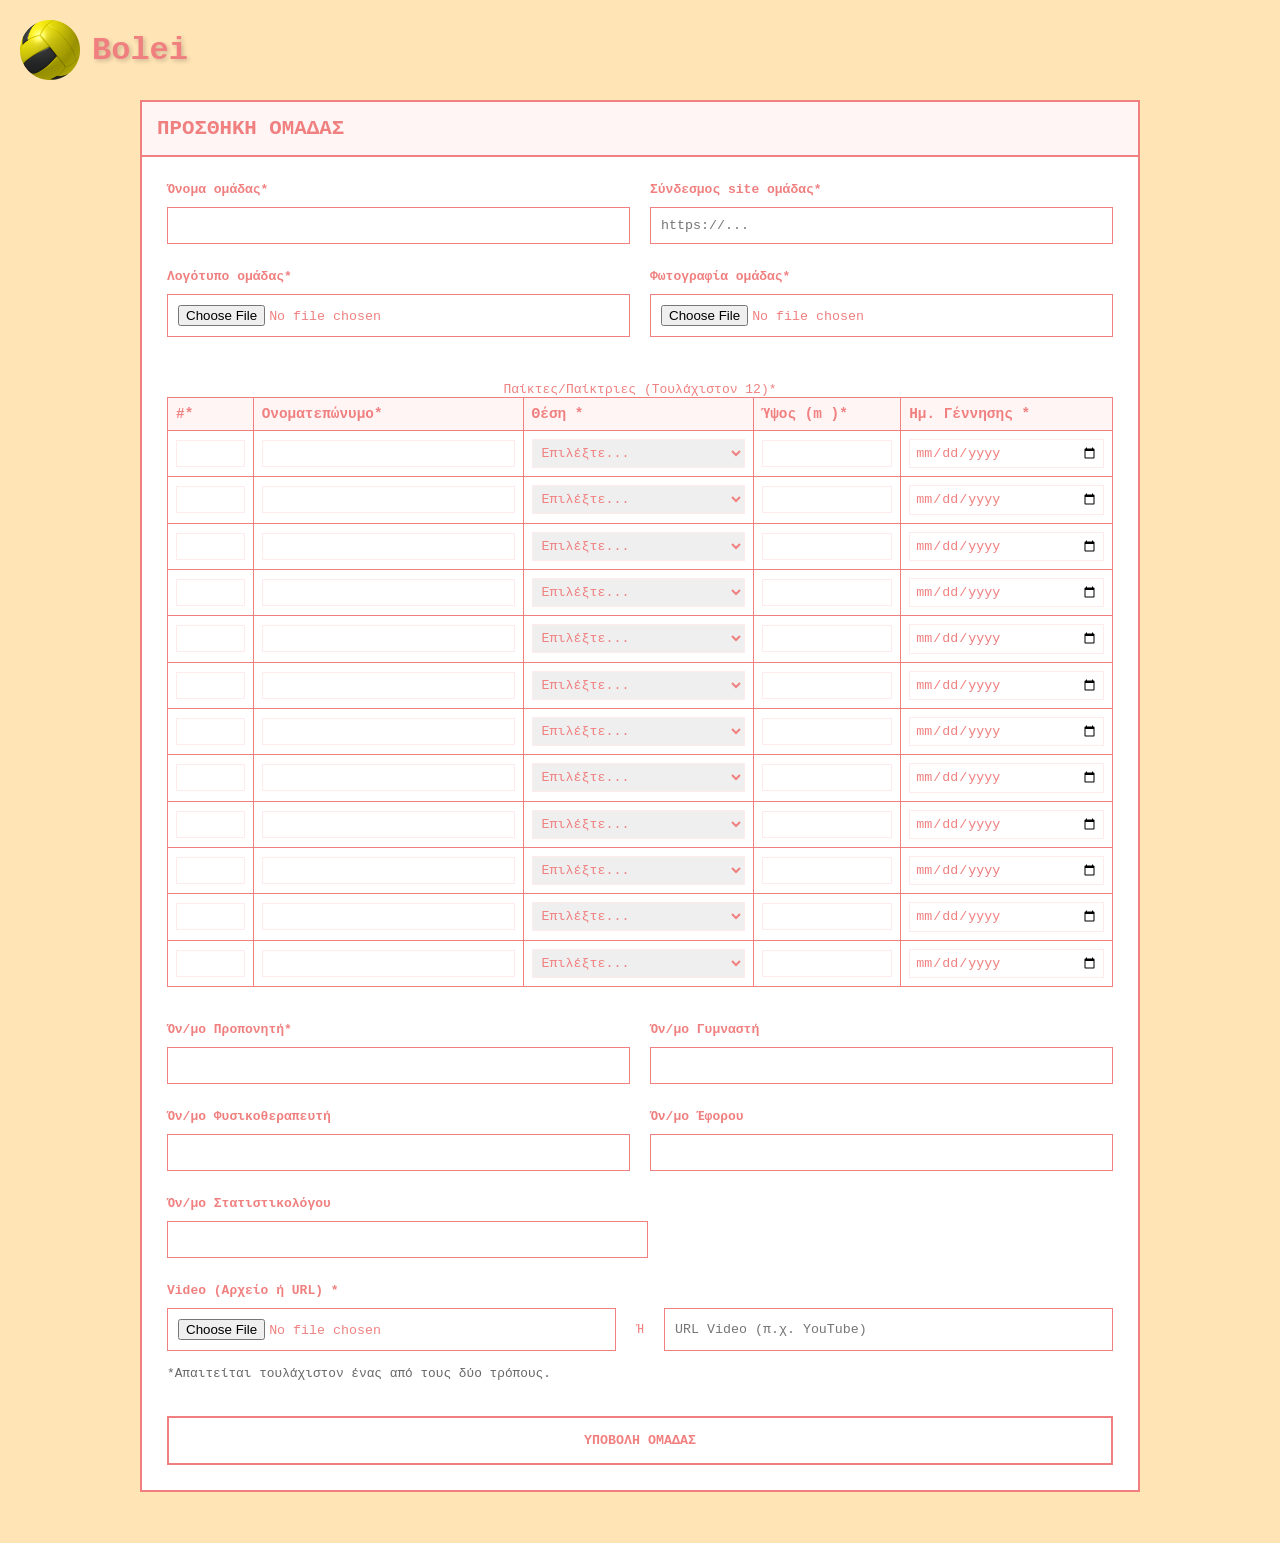
==== add_club.html @ ef6b0e01 "first commit" ====
<!DOCTYPE html>
<html lang="el">
<head>
    <meta charset="UTF-8">
    <meta name="viewport" content="width=device-width, initial-scale=1.0">
    <title>Bolei - Προσθήκη Ομάδας</title>
    <link rel="stylesheet" href="style.css">
</head>
<body>
    <a href="index.html" class="logo">
        <img src="images/mpalabolei.png" alt="Home">
        <span>Bolei</span>
    </a>
    
    <div class="form-club-container">
        <div class="form-card">
            <div class="form-header">ΠΡΟΣΘΗΚΗ ΟΜΑΔΑΣ</div>
            <form id="add-club-form" class="club-form">
                
                <div class="grid-2-col">
                    <div class="form-section">
                        <label for="team-name">Όνομα ομάδας*</label>
                        <input type="text" id="team-name" name="team_name" required>
                    </div>
                    <div class="form-section">
                        <label for="team-website">Σύνδεσμος site ομάδας*</label>
                        <input type="url" id="team-website" name="team_website" placeholder="https://..." required>
                    </div>
                </div>

                <div class="grid-2-col">
                    <div class="form-section">
                        <label for="team-logo">Λογότυπο ομάδας*</label>
                        <input type="file" id="team-logo" name="team_logo" accept="image/*" required>
                    </div>
                    <div class="form-section">
                        <label for="team-photo">Φωτογραφία ομάδας*</label>
                        <input type="file" id="team-photo" name="team_photo" accept="image/*" required>
                    </div>
                </div>

                <div class="players-table-container">
                    <label>Παίκτες/Παίκτριες (Τουλάχιστον 12)*</label>
                    <table class="players-table">
                        <thead>
                            <tr>
                                <th>#*</th>
                                <th>Ονοματεπώνυμο*</th>
                                <th>Θέση *</th>
                                <th>Ύψος (m )*</th>
                                <th>Ημ. Γέννησης *</th>
                            </tr>
                        </thead>
                        <tbody>
                            <script>
                                for (let i = 1; i <= 12; i++) {
                                    document.write(`
                                        <tr>
                                            <td><input type="number" name="player_num_${i}" min="0" max="99" step="1" required></td>
                                            <td><input type="text" name="player_name_${i}" required></td>
                                            <td>
                                                <select name="player_pos_${i}" required>
                                                    <option value="">Επιλέξτε...</option>
                                                    <option value="Outside Hitter">Outside Hitter</option>
                                                    <option value="Libero">Libero</option>
                                                    <option value="Opposite">Opposite</option>
                                                    <option value="Setter">Setter</option>
                                                    <option value="Middle Blocker">Middle Blocker</option>
                                                </select>
                                            </td>
                                            <td><input type="number" name="player_height_${i}" min="1.00" max="2.30" step="0.01" required></td>
                                            <td><input type="date" name="player_dob_${i}" required></td>
                                        </tr>
                                    `);
                                }
                            </script>
                        </tbody>
                    </table>
                </div>

                <div class="grid-2-col">
                    <div class="form-section">
                        <label for="coach-name">Όν/μο Προπονητή*</label>
                        <input type="text" id="coach-name" name="coach_name" required>
                    </div>
                    <div class="form-section">
                        <label for="trainer-name">Όν/μο Γυμναστή</label>
                        <input type="text" id="trainer-name" name="trainer_name">
                    </div>
                </div>

                <div class="grid-2-col">
                    <div class="form-section">
                        <label for="physio-name">Όν/μο Φυσικοθεραπευτή</label>
                        <input type="text" id="physio-name" name="physio_name">
                    </div>
                    <div class="form-section">
                        <label for="manager-name">Όν/μο Έφορου</label>
                        <input type="text" id="manager-name" name="manager_name">
                    </div>
                </div>

                <div class="form-section">
                    <label for="stats-name">Όν/μο Στατιστικολόγου</label>
                    <input type="text" id="stats-name" name="stats_name" style="width: 48.5%;">
                </div>

                <div class="form-section">
                    <label>Video (Αρχείο ή URL) *</label>
                    <div style="display: flex; gap: 20px;">
                        <input type="file" name="video_file" accept="video/*" style="flex: 1;">
                        <span style="align-self: center;">Ή</span>
                        <input type="url" name="video_url" placeholder="URL Video (π.χ. YouTube)" style="flex: 1;">
                    </div>
                    <small style="color: #666; font-size: 0.8rem; margin-top: 5px;">*Απαιτείται τουλάχιστον ένας από τους δύο τρόπους.</small>
                </div>

                <button type="submit" class="submit-btn">Υποβολη Ομαδας</button>
            </form>
        </div>
    </div>

    <script>
        document.getElementById('add-club-form').addEventListener('submit', function(e) {
            const videoFile = this.elements['video_file'].value;
            const videoUrl = this.elements['video_url'].value;
            
            if (!videoFile && !videoUrl) {
                e.preventDefault();
                alert('Aνεβάστε ένα video ή προσθέστε ένα URL.');
            }
        });
    </script>
</body>
</html>
---- style.css ----
body {
    font-family:monospace;
    background-color: moccasin;
    color:lightcoral;
    display: flex;
    justify-content: center;
    align-items: center;
    min-height: 100vh;
    margin: 0;
    text-align: center;
}

.logo {
    position: fixed;
    top:20px;
    left:20px;
    display: flex;
    align-items: center;
    gap: 12px;
    text-decoration: none;
    z-index: 1000;
}

.logo img {
    width:60px;
    height:60px;
    border-radius: 10%;
    border:moccasin 3px;
    box-shadow: none;
    transition: transform 0.3s;
}

.logo span {
    color:lightcoral;
    font-weight: bold;
    font-family: monospace;
    text-shadow: 2px 2px 4px rgba(0,0,0,0.2);
    font-size: 2rem;
    transition: transform 0.3s;
    display: inline-block;
}

.logo:hover img,
.logo:hover span{
    transform: scale(1.1);
}

.container {
    background: moccasin;
    padding:0cqi;
    border-radius: 1px;
}

h1 {
    margin-bottom: 2rem;
}

.selection-grid {
    display: flex;
    gap: 12px;
    justify-content:unsafe;
    flex-wrap: wrap;
    padding: 20px;
}

.selection-item {
    text-decoration: none;
    font-weight: bold;
    color: inherit;
    transition: transform 0.3s cubic-bezier(0.175, 0.885, 0.32, 1.275);
    display: flex;
    flex-direction: column;
    align-items: center;
}

.selection-item:nth-child(1) { transform: rotate(-5deg) translateY(10px); }
.selection-item:nth-child(2) { transform: rotate(2deg) translateY(-9px); }
.selection-item:nth-child(3) { transform: rotate(-2deg) translateY(5px); }
.selection-item:nth-child(4) {
    transform: rotate(2deg) translateY(3px);
    flex-basis: 35%;
    margin-top: 20px;
}
.selection-item:nth-child(5) { 
    transform: rotate(-1deg) translateY(-10px);
    flex-basis: 15%;
    margin-top: 45px;
}
.selection-item:nth-child(6) { 
    transform: rotate(2deg) translateY(-10px);
    flex-basis: 10%;
    margin-top: 45px;
}

.selection-item:hover {
    transform: scale(1.1) rotate(0deg) !important;
    z-index: 10;
}

.selection-item img {
    width: 140px;
    height: 140px;
    object-fit: cover;
}

.info {
    background: white;
    color: lightcoral;
    border: 1px solid lightcoral;
    padding: 5px 15px;
    cursor: pointer;
    font-family: monospace;
    margin-top: 10px;
}

.container-clubs {
    display: flex;
    flex-direction:column;
    width: 90%;
    max-width: 950px;
    margin-top: 100px; 
}

.club-node {
    display: flex;
    flex-direction: column;
    background: white;
    color: lightcoral;
    border: 2px solid lightcoral;
    margin-bottom: 8px;
    overflow: hidden;
    transition: all 0.3s ease;
}

.club-header {
    display: flex;
    align-items: center;
    width: 100%;
}

.club-node:hover {
    background: #fff5f5;
}

.club-logo {
    width: 65px;
    height: 65px;
    object-fit: cover;
    border-right: 2px solid lightcoral;
}

.club-name {
    flex-grow: 1;
    padding-left: 15px;
    font-weight: bold;
    text-transform: uppercase;
    text-align: left;
}

.club-node a {
    text-decoration: none;
    color: lightcoral;
}

.club-node .info {
    margin: 15px;
}


.hidden {
    display: flex;
    max-height: 0;
    overflow: hidden;
    transition: max-height 0.3s ease-in-out;
    background: white;
}

.club-node.active .hidden {
    max-height: 2000px;
    border-top: 2px solid lightcoral;
}

.media-side {
    flex: 0 0 320px;
    padding: 20px;
    border-right: 1px solid #eee;
    display: flex;
    flex-direction: column;
    gap: 15px;
}

.media-side img {
    width: 100%;
    border: 1px solid #ddd;
}

.roster-side {
    flex: 1;
    padding: 20px;
    text-align: left;
}

.coach-info {
    font-weight: bold;
    margin-bottom: 15px;
    font-size: 1.1rem;
    color: #333;
}

.roster-table {
    width: 100%;
    border-collapse: collapse;
    font-family: monospace;
    font-size: 13px;
    color: #333;
}

.roster-table th, .roster-table td {
    border: 1px solid #e0e0e0;
    padding: 8px 10px;
}

.roster-table th {
    background-color: #f8f9fa;
    color: #666;
    font-weight: normal;
}

.col-num { width: 30px; text-align: center; font-weight: bold; }
.col-name { color: #666; font-weight: 500; }
.col-pos, .col-team, .col-nat, .col-height { text-align: left; }

.roster-table tr:nth-child(even) {
    background-color: #fafafa;
}

.matches-container {
    display: flex;
    flex-direction: column;
    width: 95%;
    max-width: 950px;
    margin-top: 100px;
    margin-bottom: 50px;
}

.matches-card {
    background: white;
    color: lightcoral;
    border: 2px solid lightcoral;
    margin-bottom: 20px;
    width: 100%;
    overflow: hidden;
}

.matches-header {
    padding: 13px 9px;
    font-weight: bold;
    font-size: 1.3rem;
    background: #fff5f5;
    border-bottom: 2px solid lightcoral;
    text-align: left;
    text-transform: uppercase;
}

.matches-content {
    display: flex;
    flex-direction: column;
}

.match-item {
    display: grid;
    grid-template-columns: 1fr 2fr 1fr;
    align-items: center;
    padding: 20px;
    border-bottom: 1px solid #ffebeb;
    gap: 30px;
}

.match-item:last-child {
    border-bottom: none;
}

.team-info {
    display: flex;
    align-items: center;
    gap: 15px;
}

.team-info.home {
    justify-content: flex-end;
    text-align: right;
}

.team-info.away {
    justify-content: flex-start;
    text-align: left;
}

.team-logo-match {
    width: 60px;
    height: 60px;
    border: 1px  lightcoral;
    border-radius: 4px;
}

.team-name-match {
    font-weight: bold;
    font-size: 1.1rem;
}

.score-section {
    display: flex;
    flex-direction: column;
    align-items: center;
    min-width: 150px;
}

.main-score {
    font-size: 1.8rem;
    font-weight: bold;
    margin-bottom: 5px;
}

.set-scores {
    font-size: 0.85rem;
    color: #888;
    letter-spacing: 1px;
    white-space: nowrap;
}

.add-result-btn {
    background: white;
    color: lightcoral;
    border: 2px solid lightcoral;
    padding: 8px 20px;
    cursor: pointer;
    font-family: monospace;
    font-weight: bold;
    text-transform: uppercase;
    transition: all 0.3s ease;
}

.add-result-btn:hover {
    background: lightcoral;
    color: white;
}

.ranking-header {
    padding: 13px 9px;
    font-weight: bold;
    font-size: 1.3rem;
    background: #fff5f5;
    border-bottom: 2px solid lightcoral;
    text-align: left;
    text-transform: uppercase;
    border: 2px solid lightcoral;
}

.ranking-card {
    background-color: #fff5f5;
    width: 100%;
    overflow:auto;
    border-left: lightcoral;
    border-right: lightcoral;
}

.ranking-container {
    display: flex;
    flex-direction: column;
    width: 95%;
    max-width: 950px;
    margin-top: 100px;
    margin-bottom: 50px;
}

.ranking-content {
    display: flex;
    flex-direction: column;
}

.ranking-menu {
    display: grid;
    grid-template-columns: 50px 2fr 1fr 1fr 1fr 1fr 1fr 1fr;
    align-items: stretch;
    background: #fff5f5;
    font-weight: bold;
    border-left: 2px solid lightcoral;
    border-right: 2px solid lightcoral;
    border-bottom: 2px solid lightcoral;
    font-size: 0.9rem;
    text-transform: uppercase;
}

.ranking-menu > span {
    padding: 15px 10px;
    border-right: 1px solid #eee;
    display: flex;
    align-items: center;
    justify-content: center;
}

.ranking-menu > span:nth-child(2) {
    justify-content: flex-start !important;
    padding-left: 15px;
}

.ranking-menu > span:last-child {
    border-right: none;
}

.ranking-item {
    display: grid;
    grid-template-columns: 50px 2fr 1fr 1fr 1fr 1fr 1fr 1fr;
    align-items: stretch;
    background: white;
    border-left: 2px solid lightcoral;
    border-right: 2px solid lightcoral;
}

.ranking-item:hover {
    background: #fffafa;
}

.ranking-item > span, 
.ranking-item > .team-info-ranking {
    padding: 10px;
    border-right: 1px solid #eee;
    display: flex;
    align-items: center;
    justify-content: center;
}

.ranking-item > .team-info-ranking {
    justify-content: flex-start !important;
    padding-left: 15px;
}

.ranking-item > *:last-child {
    border-right: none;
}

.team-info-ranking {
    display: flex;
    align-items: center;
    gap: 10px;
}

.ranking-item:last-child {
    border-bottom: 2px solid lightcoral;
}
.form-container, .form-club-container {
    display: flex;
    flex-direction: column;
    width: 95%;
    margin-top: 100px;
    margin-bottom: 50px;
}

.form-container {
    max-width: 600px;
}

.form-club-container {
    max-width: 1000px;
}

.form-card {
    background: white;
    color: lightcoral;
    border: 2px solid lightcoral;
    overflow: hidden;
}

.form-header {
    padding: 15px;
    font-weight: bold;
    font-size: 1.3rem;
    background: #fff5f5;
    border-bottom: 2px solid lightcoral;
    text-align: left;
}

.result-form, .club-form {
    padding: 25px;
    display: flex;
    flex-direction: column;
    gap: 15px;
}

.form-section {
    display: flex;
    flex-direction: column;
    gap: 10px;
    text-align: left;
    margin-bottom: 10px;
}

.form-section label {
    font-weight: bold;
}

.form-section input, .form-section select {
    padding: 10px;
    border: 1px solid lightcoral;
    font-family: monospace;
    color: lightcoral;
    background: white;
}

.players-table-container {
    margin-top: 20px;
    overflow-x: auto;
}

.players-table {
    width: 100%;
    border-collapse: collapse;
    margin-bottom: 20px;
}

.players-table th, .players-table td {
    border: 1px solid lightcoral;
    padding: 8px;
    text-align: left;
}

.players-table th {
    background: #fff5f5;
    font-size: 0.9rem;
}

.players-table input, .players-table select {
    width: 100%;
    box-sizing: border-box;
    padding: 5px;
    border: 1px solid #ffebeb;
    font-family: monospace;
    color: lightcoral;
}

.grid-2-col {
    display: grid;
    grid-template-columns: 1fr 1fr;
    gap: 20px;
}

.set-inputs-header {
    display: grid;
    grid-template-columns: 1fr 1fr 1fr;
    font-weight: bold;
    text-transform: uppercase;
    font-size: 0.9rem;
    margin-bottom: 5px;
    border-bottom: 1px solid #ffebeb;
    padding-bottom: 10px;
}

.set-row {
    display: grid;
    grid-template-columns: 1fr 1fr 1fr;
    align-items: center;
    gap: 15px;
}

.set-row label {
    text-align: left;
    font-weight: bold;
}

.set-row input {
    padding: 8px;
    border: 1px solid lightcoral;
    font-family: monospace;
    text-align: center;
    color: lightcoral;
}

.file-upload-section {
    margin-top: 15px;
    padding: 20px;
    border: 1px dashed lightcoral;
    display: flex;
    flex-direction: column;
    gap: 10px;
    text-align: left;
}

.submit-btn {
    background: white;
    color: lightcoral;
    border: 2px solid lightcoral;
    padding: 15px;
    cursor: pointer;
    font-family: monospace;
    font-weight: bold;
    text-transform: uppercase;
    margin-top: 10px;
}

.submit-btn:hover {
    background: lightcoral;
    color: white;
}

.add-result-link {
    text-decoration: none;
}

/*Τρεις ταχύτητες*/

/* 1. SMARTPHONES */
@media screen and (max-width: 600px) {
    body {
        padding-top: 80px;
    }

    .logo {
        background: moccasin;
        width: 100%;
        left: 0;
        top: 0;
        padding: 10px;
        justify-content: center;
        box-shadow: 0 2px 5px rgba(0,0,0,0.1);
        position: fixed;
    }

    .logo span {
        font-size: 1.2rem;
    }
    
    .selection-grid {
        flex-direction: column;
        align-items: center;
        width: 100%;
        gap: 20px;
    }
    
    .selection-item {
        transform: none !important;
        flex-basis: 100% !important;
        width: 100%;
        margin-top: 0 !important;
    }

    .ranking-menu {
        display: none; 
    }

    .ranking-item {
        display: flex;
        flex-direction: column;
        border: 2px solid lightcoral;
        margin-bottom: 20px;
        padding: 10px;
        background: white;
    }

    .ranking-item > span, 
    .ranking-item > .team-info-ranking {
        border-right: none !important;
        border-bottom: 1px solid #eee;
        display: flex;
        justify-content: space-between !important;
        padding: 12px 5px !important;
        width: 100%;
        box-sizing: border-box;
    }

    .ranking-item > span::before {
        font-weight: bold;
        color: lightcoral;
        text-transform: uppercase;
        font-size: 0.8rem;
    }
    .ranking-item > span:nth-child(1)::before { content: "Rank: "; }
    .ranking-item > span:nth-child(3)::before { content: "Matches: "; }
    .ranking-item > span:nth-child(4)::before { content: "Wins: "; }
    .ranking-item > span:nth-child(5)::before { content: "Losses: "; }
    .ranking-item > span:nth-child(6)::before { content: "Sets Won: "; }
    .ranking-item > span:nth-child(7)::before { content: "Sets Lost: "; }
    .ranking-item > span:nth-child(8)::before { content: "Total Points: "; }

    .ranking-item > span:last-child {
        border-bottom: none;
        font-weight: bold;
        background: #fff5f5;
    }

    .match-item {
        grid-template-columns: 1fr;
        gap: 15px;
        padding: 15px;
    }
    
    .team-info {
        flex-direction: column !important;
        gap: 5px;
        align-items: center;
    }

    .team-info.home, .team-info.away {
        justify-content: center;
        text-align: center;
    }

    .score-section {
        background: #fff5f5;
        padding: 15px;
        border-radius: 8px;
        margin: 5px 0;
        border: 1px solid #ffebeb;
    }

    .club-header {
        flex-direction: column;
    }
    
    .club-logo {
        border-right: none;
        border-bottom: 2px solid lightcoral;
        width: 100%;
        height: 180px;
    }
    
    .club-name {
        padding: 20px;
        text-align: center;
    }

    .hidden {
        flex-direction: column;
    }

    .media-side {
        flex: none;
        width: 100%;
        border-right: none;
        border-bottom: 2px solid lightcoral;
    }

    .grid-2-col {
        grid-template-columns: 1fr;
    }
    
    .set-row {
        grid-template-columns: 1fr;
        gap: 5px;
        padding: 10px;
        border-bottom: 1px solid #ffebeb;
    }
}

/*  TABLETS */
@media screen and (min-width: 601px) and (max-width: 1024px) {
    .ranking-menu, .ranking-item {
        grid-template-columns: 40px 2fr 0.8fr 0.8fr 0.8fr 1fr;
        font-size: 0.8rem;
    }
    
    .ranking-menu > span:nth-child(n+7),
    .ranking-item > span:nth-child(n+7) {
        display: none; /* Hide very detailed stats */
    }

    .selection-item {
        flex-basis: 30%;
    }
}

/* LAPTOPS/DESKTOPS */
@media screen and (min-width: 1025px) {
    .container {
        max-width: 1200px;
        margin: 0 auto;
    }
}
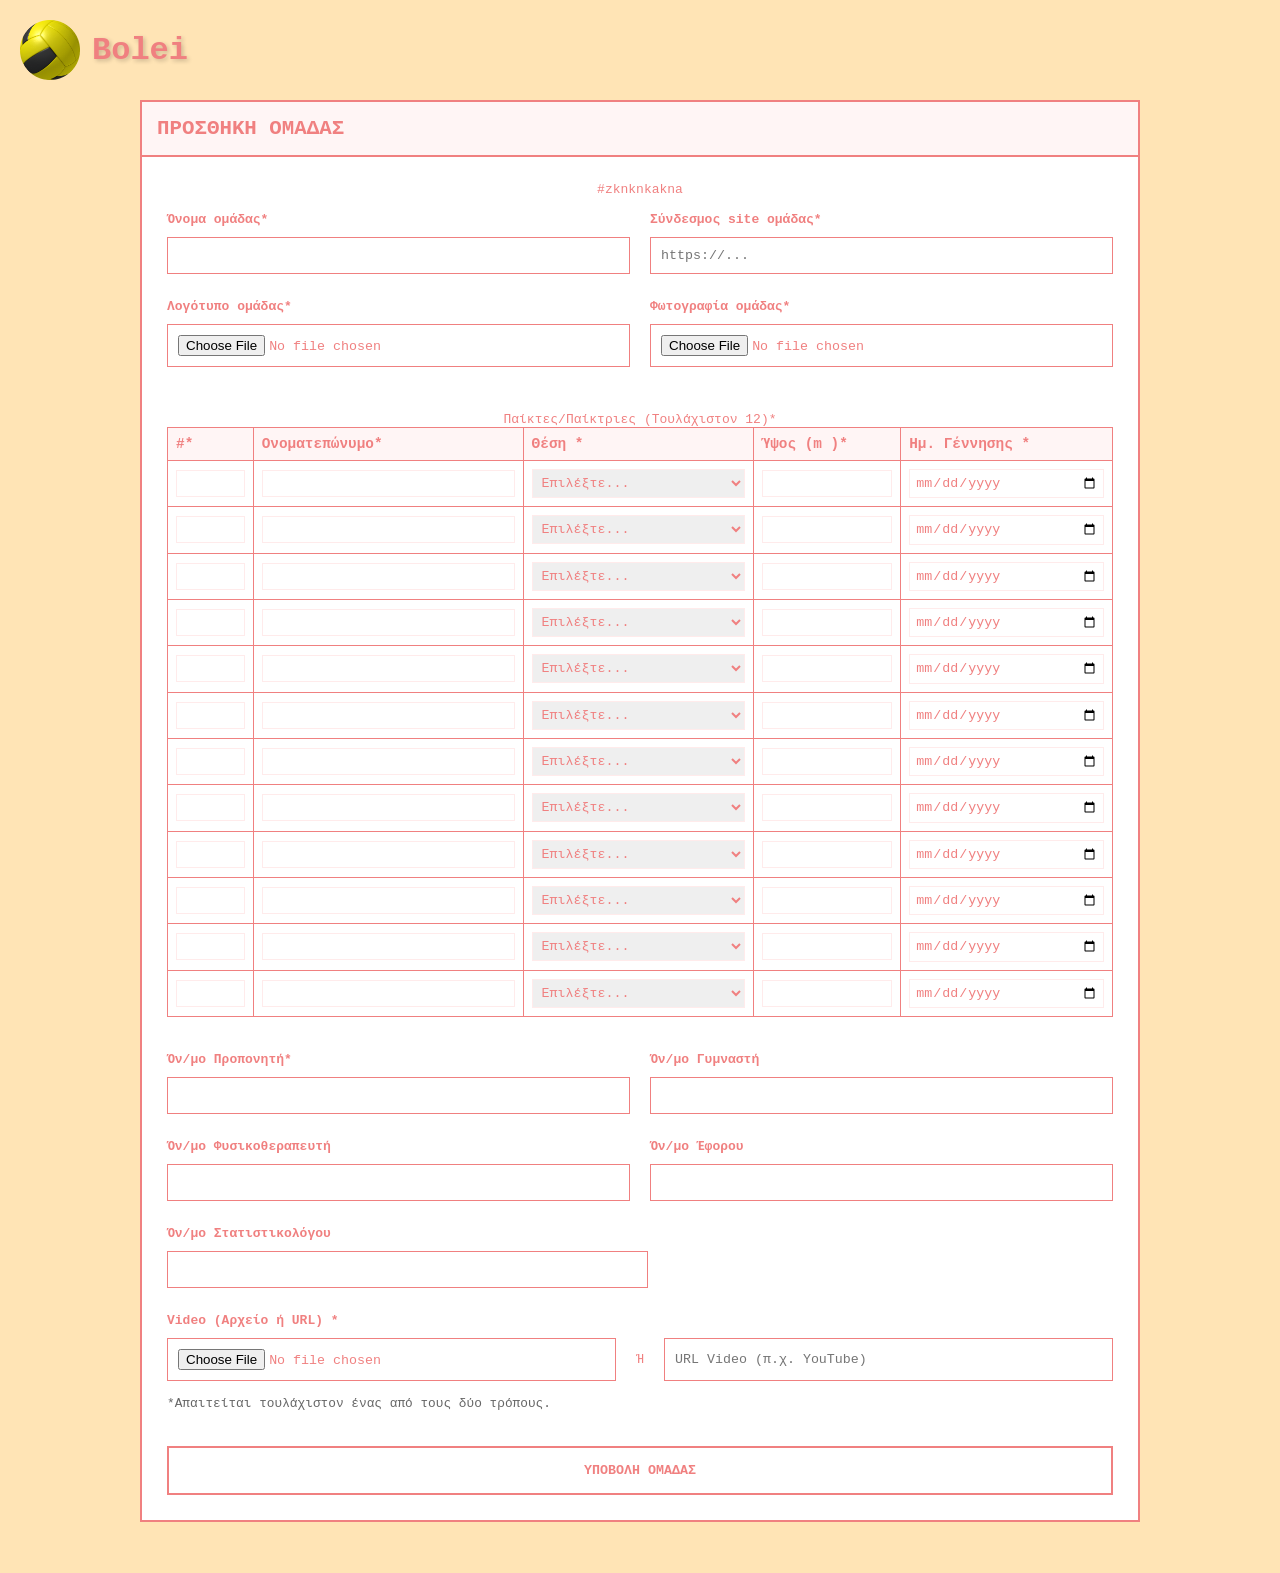
==== commit 80b5aa67: "test" ====
--- a/add_club.html
+++ b/add_club.html
@@ -16,7 +16,8 @@
         <div class="form-card">
             <div class="form-header">ΠΡΟΣΘΗΚΗ ΟΜΑΔΑΣ</div>
             <form id="add-club-form" class="club-form">
-                
+#zknknkakna
+
                 <div class="grid-2-col">
                     <div class="form-section">
                         <label for="team-name">Όνομα ομάδας*</label>
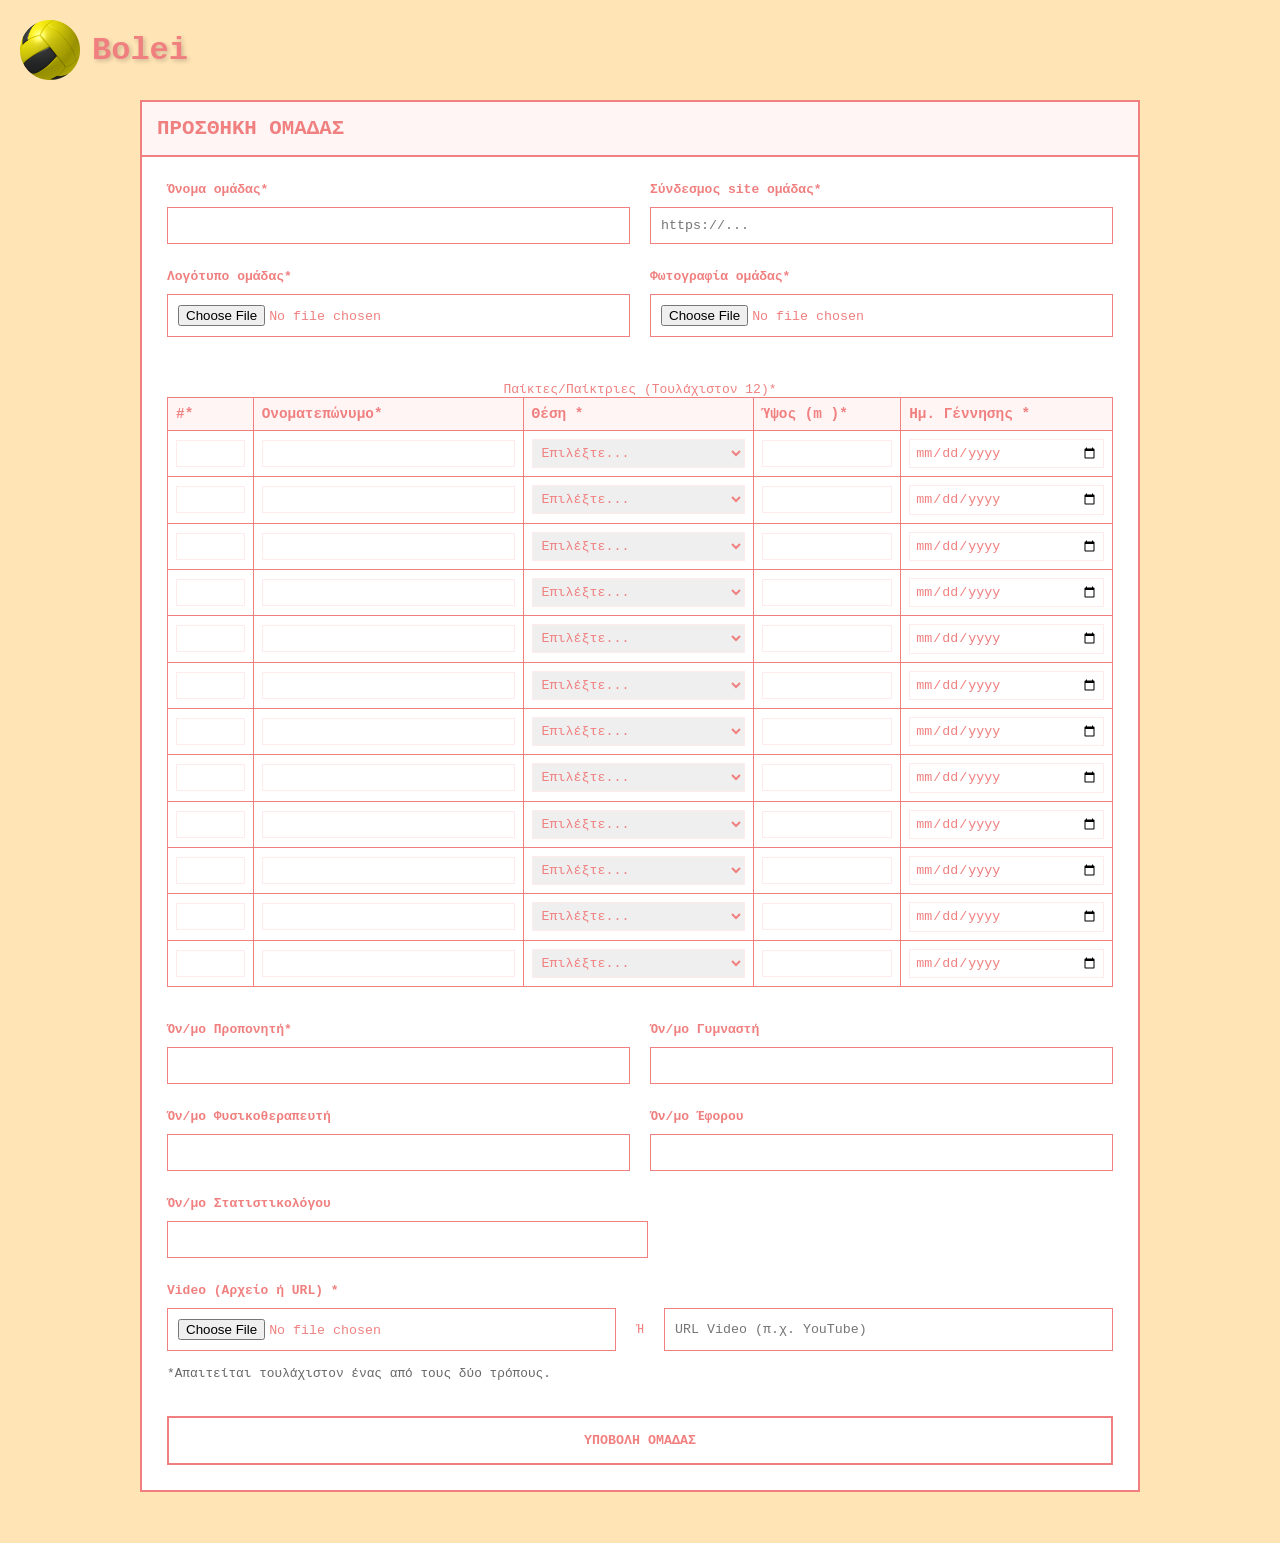
==== commit 115143a5: "+profile συναρτήσεις, +profile html, +ολοκληρωσα login / signup /Μετακίνησα folders" ====
--- a/add_club.html
+++ b/add_club.html
@@ -4,11 +4,11 @@
     <meta charset="UTF-8">
     <meta name="viewport" content="width=device-width, initial-scale=1.0">
     <title>Bolei - Προσθήκη Ομάδας</title>
-    <link rel="stylesheet" href="style.css">
+    <link rel="stylesheet" href="assets/style.css">
 </head>
 <body>
     <a href="index.html" class="logo">
-        <img src="images/mpalabolei.png" alt="Home">
+        <img src="assets/images/mpalabolei.png" alt="Home">
         <span>Bolei</span>
     </a>
     
@@ -16,7 +16,6 @@
         <div class="form-card">
             <div class="form-header">ΠΡΟΣΘΗΚΗ ΟΜΑΔΑΣ</div>
             <form id="add-club-form" class="club-form">
-#zknknkakna
 
                 <div class="grid-2-col">
                     <div class="form-section">
--- a/assets/style.css
+++ b/assets/style.css
@@ -0,0 +1,781 @@
+body {
+    font-family:monospace;
+    background-color: moccasin;
+    color:lightcoral;
+    display: flex;
+    justify-content: center;
+    align-items: center;
+    min-height: 100vh;
+    margin: 0;
+    text-align: center;
+}
+
+.logo {
+    position: fixed;
+    top:20px;
+    left:20px;
+    display: flex;
+    align-items: center;
+    gap: 12px;
+    text-decoration: none;
+    z-index: 1000;
+}
+
+.logo img {
+    width:60px;
+    height:60px;
+    border-radius: 10%;
+    border:moccasin 3px;
+    box-shadow: none;
+    transition: transform 0.3s;
+}
+
+.logo span {
+    color:lightcoral;
+    font-weight: bold;
+    font-family: monospace;
+    text-shadow: 2px 2px 4px rgba(0,0,0,0.2);
+    font-size: 2rem;
+    transition: transform 0.3s;
+    display: inline-block;
+}
+
+.logo:hover img,
+.logo:hover span{
+    transform: scale(1.1);
+}
+
+.container {
+    background: moccasin;
+    padding:0cqi;
+    border-radius: 1px;
+}
+
+h1 {
+    margin-bottom: 2rem;
+}
+
+.selection-grid {
+    display: flex;
+    gap: 12px;
+    justify-content:unsafe;
+    flex-wrap: wrap;
+    padding: 20px;
+}
+
+.selection-item {
+    text-decoration: none;
+    font-weight: bold;
+    color: inherit;
+    transition: transform 0.3s cubic-bezier(0.175, 0.885, 0.32, 1.275);
+    display: flex;
+    flex-direction: column;
+    align-items: center;
+}
+
+.selection-item:nth-child(1) { transform: rotate(-5deg) translateY(10px); }
+.selection-item:nth-child(2) { transform: rotate(2deg) translateY(-9px); }
+.selection-item:nth-child(3) { transform: rotate(-2deg) translateY(5px); }
+.selection-item:nth-child(4) {
+    transform: rotate(2deg) translateY(3px);
+    flex-basis: 35%;
+    margin-top: 20px;
+}
+.selection-item:nth-child(5) { 
+    transform: rotate(-1deg) translateY(-10px);
+    flex-basis: 15%;
+    margin-top: 45px;
+}
+.selection-item:nth-child(6) { 
+    transform: rotate(2deg) translateY(-10px);
+    flex-basis: 10%;
+    margin-top: 45px;
+}
+
+.selection-item:hover {
+    transform: scale(1.1) rotate(0deg) !important;
+    z-index: 10;
+}
+
+.selection-item img {
+    width: 140px;
+    height: 140px;
+    object-fit: cover;
+}
+
+.info {
+    background: white;
+    color: lightcoral;
+    border: 1px solid lightcoral;
+    padding: 5px 15px;
+    cursor: pointer;
+    font-family: monospace;
+    margin-top: 10px;
+}
+
+.container-clubs {
+    display: flex;
+    flex-direction:column;
+    width: 90%;
+    max-width: 950px;
+    margin-top: 100px; 
+}
+
+.club-node {
+    display: flex;
+    flex-direction: column;
+    background: white;
+    color: lightcoral;
+    border: 2px solid lightcoral;
+    margin-bottom: 8px;
+    overflow: hidden;
+    transition: all 0.3s ease;
+}
+
+.club-header {
+    display: flex;
+    align-items: center;
+    width: 100%;
+}
+
+.club-node:hover {
+    background: #fff5f5;
+}
+
+.club-logo {
+    width: 65px;
+    height: 65px;
+    object-fit: cover;
+    border-right: 2px solid lightcoral;
+}
+
+.club-name {
+    flex-grow: 1;
+    padding-left: 15px;
+    font-weight: bold;
+    text-transform: uppercase;
+    text-align: left;
+}
+
+.club-node a {
+    text-decoration: none;
+    color: lightcoral;
+}
+
+.club-node .info {
+    margin: 15px;
+}
+
+
+.hidden {
+    display: flex;
+    max-height: 0;
+    overflow: hidden;
+    transition: max-height 0.3s ease-in-out;
+    background: white;
+}
+
+.club-node.active .hidden {
+    max-height: 2000px;
+    border-top: 2px solid lightcoral;
+}
+
+.media-side {
+    flex: 0 0 320px;
+    padding: 20px;
+    border-right: 1px solid #eee;
+    display: flex;
+    flex-direction: column;
+    gap: 15px;
+}
+
+.media-side img {
+    width: 100%;
+    border: 1px solid #ddd;
+}
+
+.roster-side {
+    flex: 1;
+    padding: 20px;
+    text-align: left;
+}
+
+.coach-info {
+    font-weight: bold;
+    margin-bottom: 15px;
+    font-size: 1.1rem;
+    color: #333;
+}
+
+.roster-table {
+    width: 100%;
+    border-collapse: collapse;
+    font-family: monospace;
+    font-size: 13px;
+    color: #333;
+}
+
+.roster-table th, .roster-table td {
+    border: 1px solid #e0e0e0;
+    padding: 8px 10px;
+}
+
+.roster-table th {
+    background-color: #f8f9fa;
+    color: #666;
+    font-weight: normal;
+}
+
+.col-num { width: 30px; text-align: center; font-weight: bold; }
+.col-name { color: #666; font-weight: 500; }
+.col-pos, .col-team, .col-nat, .col-height { text-align: left; }
+
+.roster-table tr:nth-child(even) {
+    background-color: #fafafa;
+}
+
+.matches-container {
+    display: flex;
+    flex-direction: column;
+    width: 95%;
+    max-width: 950px;
+    margin-top: 100px;
+    margin-bottom: 50px;
+}
+
+.matches-card {
+    background: white;
+    color: lightcoral;
+    border: 2px solid lightcoral;
+    margin-bottom: 20px;
+    width: 100%;
+    overflow: hidden;
+}
+
+.matches-header {
+    padding: 13px 9px;
+    font-weight: bold;
+    font-size: 1.3rem;
+    background: #fff5f5;
+    border-bottom: 2px solid lightcoral;
+    text-align: left;
+    text-transform: uppercase;
+}
+
+.matches-content {
+    display: flex;
+    flex-direction: column;
+}
+
+.match-item {
+    display: grid;
+    grid-template-columns: 1fr 2fr 1fr;
+    align-items: center;
+    padding: 20px;
+    border-bottom: 1px solid #ffebeb;
+    gap: 30px;
+}
+
+.match-item:last-child {
+    border-bottom: none;
+}
+
+.team-info {
+    display: flex;
+    align-items: center;
+    gap: 15px;
+}
+
+.team-info.home {
+    justify-content: flex-end;
+    text-align: right;
+}
+
+.team-info.away {
+    justify-content: flex-start;
+    text-align: left;
+}
+
+.team-logo-match {
+    width: 60px;
+    height: 60px;
+    border: 1px  lightcoral;
+    border-radius: 4px;
+}
+
+.team-name-match {
+    font-weight: bold;
+    font-size: 1.1rem;
+}
+
+.score-section {
+    display: flex;
+    flex-direction: column;
+    align-items: center;
+    min-width: 150px;
+}
+
+.main-score {
+    font-size: 1.8rem;
+    font-weight: bold;
+    margin-bottom: 5px;
+}
+
+.set-scores {
+    font-size: 0.85rem;
+    color: #888;
+    letter-spacing: 1px;
+    white-space: nowrap;
+}
+
+.add-result-btn {
+    background: white;
+    color: lightcoral;
+    border: 2px solid lightcoral;
+    padding: 8px 20px;
+    cursor: pointer;
+    font-family: monospace;
+    font-weight: bold;
+    text-transform: uppercase;
+    transition: all 0.3s ease;
+}
+
+.add-result-btn:hover {
+    background: lightcoral;
+    color: white;
+}
+
+.ranking-header {
+    padding: 13px 9px;
+    font-weight: bold;
+    font-size: 1.3rem;
+    background: #fff5f5;
+    border-bottom: 2px solid lightcoral;
+    text-align: left;
+    text-transform: uppercase;
+    border: 2px solid lightcoral;
+}
+
+.ranking-card {
+    background-color: #fff5f5;
+    width: 100%;
+    overflow:auto;
+    border-left: lightcoral;
+    border-right: lightcoral;
+}
+
+.ranking-container {
+    display: flex;
+    flex-direction: column;
+    width: 95%;
+    max-width: 950px;
+    margin-top: 100px;
+    margin-bottom: 50px;
+}
+
+.ranking-content {
+    display: flex;
+    flex-direction: column;
+}
+
+.ranking-menu {
+    display: grid;
+    grid-template-columns: 50px 2fr 1fr 1fr 1fr 1fr 1fr 1fr;
+    align-items: stretch;
+    background: #fff5f5;
+    font-weight: bold;
+    border-left: 2px solid lightcoral;
+    border-right: 2px solid lightcoral;
+    border-bottom: 2px solid lightcoral;
+    font-size: 0.9rem;
+    text-transform: uppercase;
+}
+
+.ranking-menu > span {
+    padding: 15px 10px;
+    border-right: 1px solid #eee;
+    display: flex;
+    align-items: center;
+    justify-content: center;
+}
+
+.ranking-menu > span:nth-child(2) {
+    justify-content: flex-start !important;
+    padding-left: 15px;
+}
+
+.ranking-menu > span:last-child {
+    border-right: none;
+}
+
+.ranking-item {
+    display: grid;
+    grid-template-columns: 50px 2fr 1fr 1fr 1fr 1fr 1fr 1fr;
+    align-items: stretch;
+    background: white;
+    border-left: 2px solid lightcoral;
+    border-right: 2px solid lightcoral;
+}
+
+.ranking-item:hover {
+    background: #fffafa;
+}
+
+.ranking-item > span, 
+.ranking-item > .team-info-ranking {
+    padding: 10px;
+    border-right: 1px solid #eee;
+    display: flex;
+    align-items: center;
+    justify-content: center;
+}
+
+.ranking-item > .team-info-ranking {
+    justify-content: flex-start !important;
+    padding-left: 15px;
+}
+
+.ranking-item > *:last-child {
+    border-right: none;
+}
+
+.team-info-ranking {
+    display: flex;
+    align-items: center;
+    gap: 10px;
+}
+
+.ranking-item:last-child {
+    border-bottom: 2px solid lightcoral;
+}
+.form-container, .form-club-container {
+    display: flex;
+    flex-direction: column;
+    width: 95%;
+    margin-top: 100px;
+    margin-bottom: 50px;
+}
+
+.form-container {
+    max-width: 600px;
+}
+
+.form-club-container {
+    max-width: 1000px;
+}
+
+.form-card {
+    background: white;
+    color: lightcoral;
+    border: 2px solid lightcoral;
+    overflow: hidden;
+}
+
+.form-header {
+    padding: 15px;
+    font-weight: bold;
+    font-size: 1.3rem;
+    background: #fff5f5;
+    border-bottom: 2px solid lightcoral;
+    text-align: left;
+}
+
+.result-form, .club-form {
+    padding: 25px;
+    display: flex;
+    flex-direction: column;
+    gap: 15px;
+}
+
+.form-section {
+    display: flex;
+    flex-direction: column;
+    gap: 10px;
+    text-align: left;
+    margin-bottom: 10px;
+}
+
+.form-section label {
+    font-weight: bold;
+}
+
+.form-section input, .form-section select {
+    padding: 10px;
+    border: 1px solid lightcoral;
+    font-family: monospace;
+    color: lightcoral;
+    background: white;
+}
+
+.players-table-container {
+    margin-top: 20px;
+    overflow-x: auto;
+}
+
+.players-table {
+    width: 100%;
+    border-collapse: collapse;
+    margin-bottom: 20px;
+}
+
+.players-table th, .players-table td {
+    border: 1px solid lightcoral;
+    padding: 8px;
+    text-align: left;
+}
+
+.players-table th {
+    background: #fff5f5;
+    font-size: 0.9rem;
+}
+
+.players-table input, .players-table select {
+    width: 100%;
+    box-sizing: border-box;
+    padding: 5px;
+    border: 1px solid #ffebeb;
+    font-family: monospace;
+    color: lightcoral;
+}
+
+.grid-2-col {
+    display: grid;
+    grid-template-columns: 1fr 1fr;
+    gap: 20px;
+}
+
+.set-inputs-header {
+    display: grid;
+    grid-template-columns: 1fr 1fr 1fr;
+    font-weight: bold;
+    text-transform: uppercase;
+    font-size: 0.9rem;
+    margin-bottom: 5px;
+    border-bottom: 1px solid #ffebeb;
+    padding-bottom: 10px;
+}
+
+.set-row {
+    display: grid;
+    grid-template-columns: 1fr 1fr 1fr;
+    align-items: center;
+    gap: 15px;
+}
+
+.set-row label {
+    text-align: left;
+    font-weight: bold;
+}
+
+.set-row input {
+    padding: 8px;
+    border: 1px solid lightcoral;
+    font-family: monospace;
+    text-align: center;
+    color: lightcoral;
+}
+
+.file-upload-section {
+    margin-top: 15px;
+    padding: 20px;
+    border: 1px dashed lightcoral;
+    display: flex;
+    flex-direction: column;
+    gap: 10px;
+    text-align: left;
+}
+
+.submit-btn {
+    background: white;
+    color: lightcoral;
+    border: 2px solid lightcoral;
+    padding: 15px;
+    cursor: pointer;
+    font-family: monospace;
+    font-weight: bold;
+    text-transform: uppercase;
+    margin-top: 10px;
+}
+
+.submit-btn:hover {
+    background: lightcoral;
+    color: white;
+}
+
+.add-result-link {
+    text-decoration: none;
+}
+
+
+/*-----------------------------------------------*/
+@media screen and (max-width: 600px) {
+    body {
+        padding-top: 80px;
+    }
+
+    .logo {
+        background: moccasin;
+        width: 100%;
+        left: 0;
+        top: 0;
+        padding: 10px;
+        justify-content: center;
+        box-shadow: 0 2px 5px rgba(0,0,0,0.1);
+        position: fixed;
+    }
+
+    .logo span {
+        font-size: 1.2rem;
+    }
+    
+    .selection-grid {
+        flex-direction: column;
+        align-items: center;
+        width: 100%;
+        gap: 20px;
+    }
+    
+    .selection-item {
+        transform: none !important;
+        flex-basis: 100% !important;
+        width: 100%;
+        margin-top: 0 !important;
+    }
+
+    .ranking-menu {
+        display: none; 
+    }
+
+    .ranking-item {
+        display: flex;
+        flex-direction: column;
+        border: 2px solid lightcoral;
+        margin-bottom: 20px;
+        padding: 10px;
+        background: white;
+    }
+
+    .ranking-item > span, 
+    .ranking-item > .team-info-ranking {
+        border-right: none !important;
+        border-bottom: 1px solid #eee;
+        display: flex;
+        justify-content: space-between !important;
+        padding: 12px 5px !important;
+        width: 100%;
+        box-sizing: border-box;
+    }
+
+    .ranking-item > span::before {
+        font-weight: bold;
+        color: lightcoral;
+        text-transform: uppercase;
+        font-size: 0.8rem;
+    }
+    .ranking-item > span:nth-child(1)::before { content: "Rank: "; }
+    .ranking-item > span:nth-child(3)::before { content: "Matches: "; }
+    .ranking-item > span:nth-child(4)::before { content: "Wins: "; }
+    .ranking-item > span:nth-child(5)::before { content: "Losses: "; }
+    .ranking-item > span:nth-child(6)::before { content: "Sets Won: "; }
+    .ranking-item > span:nth-child(7)::before { content: "Sets Lost: "; }
+    .ranking-item > span:nth-child(8)::before { content: "Total Points: "; }
+
+    .ranking-item > span:last-child {
+        border-bottom: none;
+        font-weight: bold;
+        background: #fff5f5;
+    }
+
+    .match-item {
+        grid-template-columns: 1fr;
+        gap: 15px;
+        padding: 15px;
+    }
+    
+    .team-info {
+        flex-direction: column !important;
+        gap: 5px;
+        align-items: center;
+    }
+
+    .team-info.home, .team-info.away {
+        justify-content: center;
+        text-align: center;
+    }
+
+    .score-section {
+        background: #fff5f5;
+        padding: 15px;
+        border-radius: 8px;
+        margin: 5px 0;
+        border: 1px solid #ffebeb;
+    }
+
+    .club-header {
+        flex-direction: column;
+    }
+    
+    .club-logo {
+        border-right: none;
+        border-bottom: 2px solid lightcoral;
+        width: 100%;
+        height: 180px;
+    }
+    
+    .club-name {
+        padding: 20px;
+        text-align: center;
+    }
+
+    .hidden {
+        flex-direction: column;
+    }
+
+    .media-side {
+        flex: none;
+        width: 100%;
+        border-right: none;
+        border-bottom: 2px solid lightcoral;
+    }
+
+    .grid-2-col {
+        grid-template-columns: 1fr;
+    }
+    
+    .set-row {
+        grid-template-columns: 1fr;
+        gap: 5px;
+        padding: 10px;
+        border-bottom: 1px solid #ffebeb;
+    }
+}
+
+@media screen and (min-width: 601px) and (max-width: 1024px) {
+    .ranking-menu, .ranking-item {
+        grid-template-columns: 40px 2fr 0.8fr 0.8fr 0.8fr 1fr;
+        font-size: 0.8rem;
+    }
+    
+    .ranking-menu > span:nth-child(n+7),
+    .ranking-item > span:nth-child(n+7) {
+        display: none; 
+    }
+
+    .selection-item {
+        flex-basis: 30%;
+    }
+}
+
+@media screen and (min-width: 1025px) {
+    .container {
+        max-width: 1200px;
+        margin: 0 auto;
+    }
+}
+
+.error-msg {
+    color: red;
+    font-size: 0.8rem;
+    margin-top: 5px;
+    display: block;
+}
